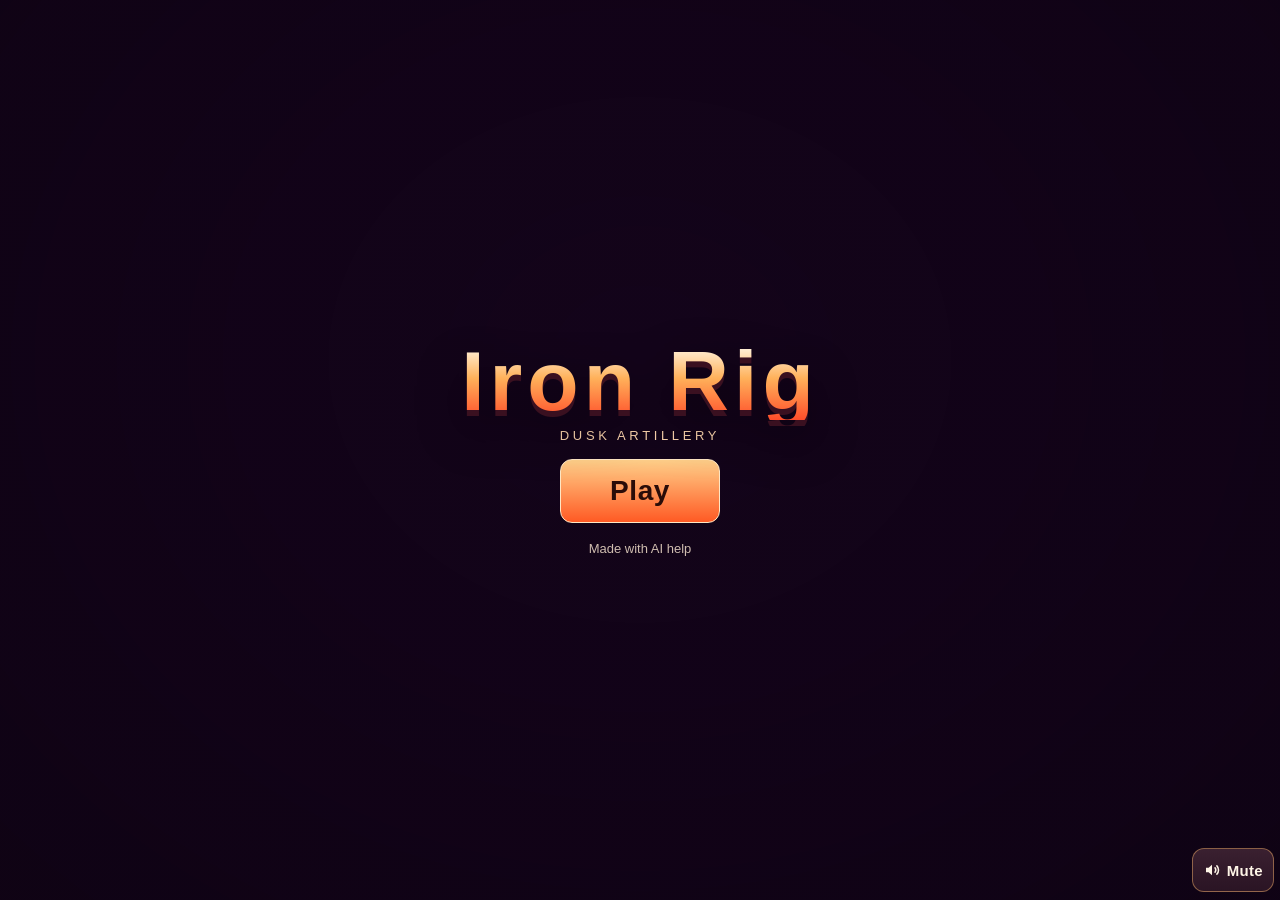
==== index.html @ d7eb4ef4 "Stage 1 test build: Iron Rig (working title), cache-bust v1 (made with AI: Grok Build)" ====
<!doctype html><html lang="en"><head><meta charset="utf-8"><meta name="viewport" content="width=device-width,initial-scale=1"><title>Iron Rig (test build)</title>
<meta http-equiv="refresh" content="0; url=stage1/index.html?v=1"><link rel="icon" href="data:,"></head>
<body style="font-family:system-ui,sans-serif;background:#1d1030;color:#f3e6d6;padding:24px"><p><a style="color:#ffb070" href="stage1/index.html?v=1">Open Iron Rig (Stage 1 test build)</a></p></body></html>
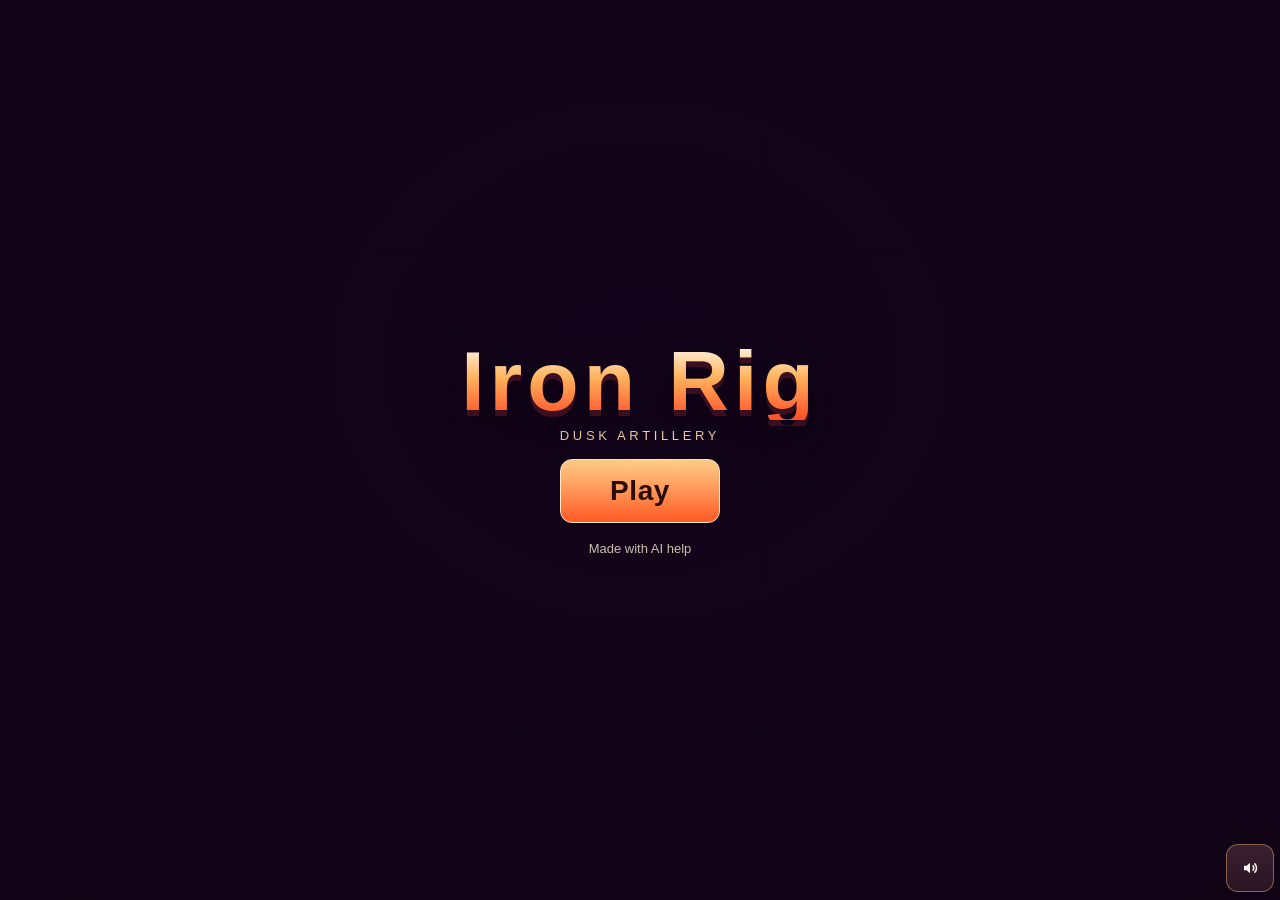
==== commit 02e718dc: "Stage 3 test build: deadly napalm, taunts, popcorn/magnet/bolt, sound + volume, touch nudges, hot-se" ====
--- a/index.html
+++ b/index.html
@@ -1,3 +1,3 @@
 <!doctype html><html lang="en"><head><meta charset="utf-8"><meta name="viewport" content="width=device-width,initial-scale=1"><title>Iron Rig (test build)</title>
-<meta http-equiv="refresh" content="0; url=stage1/index.html?v=1"><link rel="icon" href="data:,"></head>
-<body style="font-family:system-ui,sans-serif;background:#1d1030;color:#f3e6d6;padding:24px"><p><a style="color:#ffb070" href="stage1/index.html?v=1">Open Iron Rig (Stage 1 test build)</a></p></body></html>
+<meta http-equiv="refresh" content="0; url=stage3/index.html?v=1"><link rel="icon" href="data:,"></head>
+<body style="font-family:system-ui,sans-serif;background:#1d1030;color:#f3e6d6;padding:24px"><p><a style="color:#ffb070" href="stage3/index.html?v=1">Open Iron Rig (Stage 3 test build)</a></p></body></html>
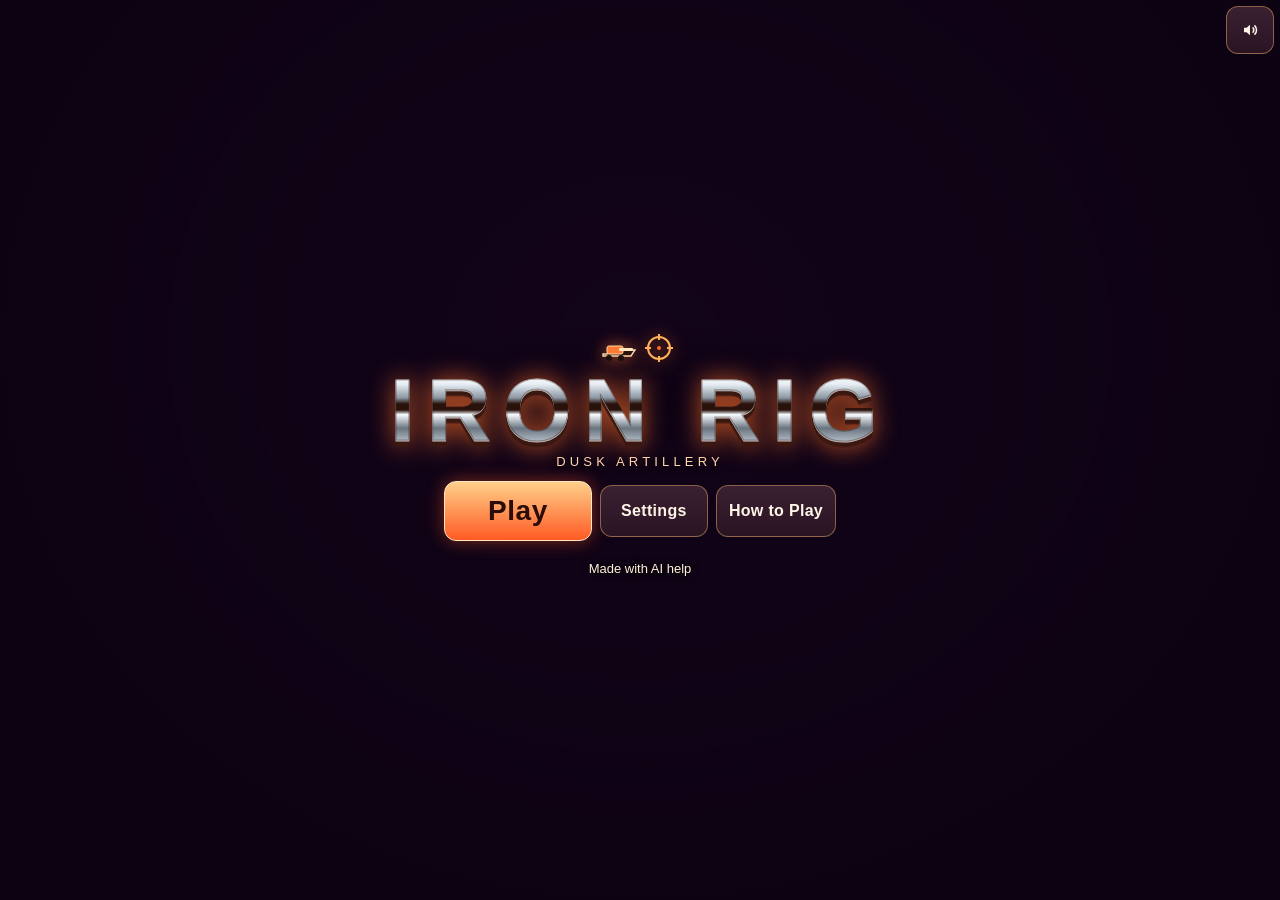
==== commit 18a8edc5: "Stage 4 test build: CPUs fire their whole arsenal safely, title screen, settings, how to play, riche" ====
--- a/index.html
+++ b/index.html
@@ -1,3 +1,3 @@
 <!doctype html><html lang="en"><head><meta charset="utf-8"><meta name="viewport" content="width=device-width,initial-scale=1"><title>Iron Rig (test build)</title>
-<meta http-equiv="refresh" content="0; url=stage3/index.html?v=1"><link rel="icon" href="data:,"></head>
-<body style="font-family:system-ui,sans-serif;background:#1d1030;color:#f3e6d6;padding:24px"><p><a style="color:#ffb070" href="stage3/index.html?v=1">Open Iron Rig (Stage 3 test build)</a></p></body></html>
+<meta http-equiv="refresh" content="0; url=stage4/index.html?v=1"><link rel="icon" href="data:,"></head>
+<body style="font-family:system-ui,sans-serif;background:#1d1030;color:#f3e6d6;padding:24px"><p><a style="color:#ffb070" href="stage4/index.html?v=1">Open Iron Rig (Stage 4 test build)</a></p></body></html>
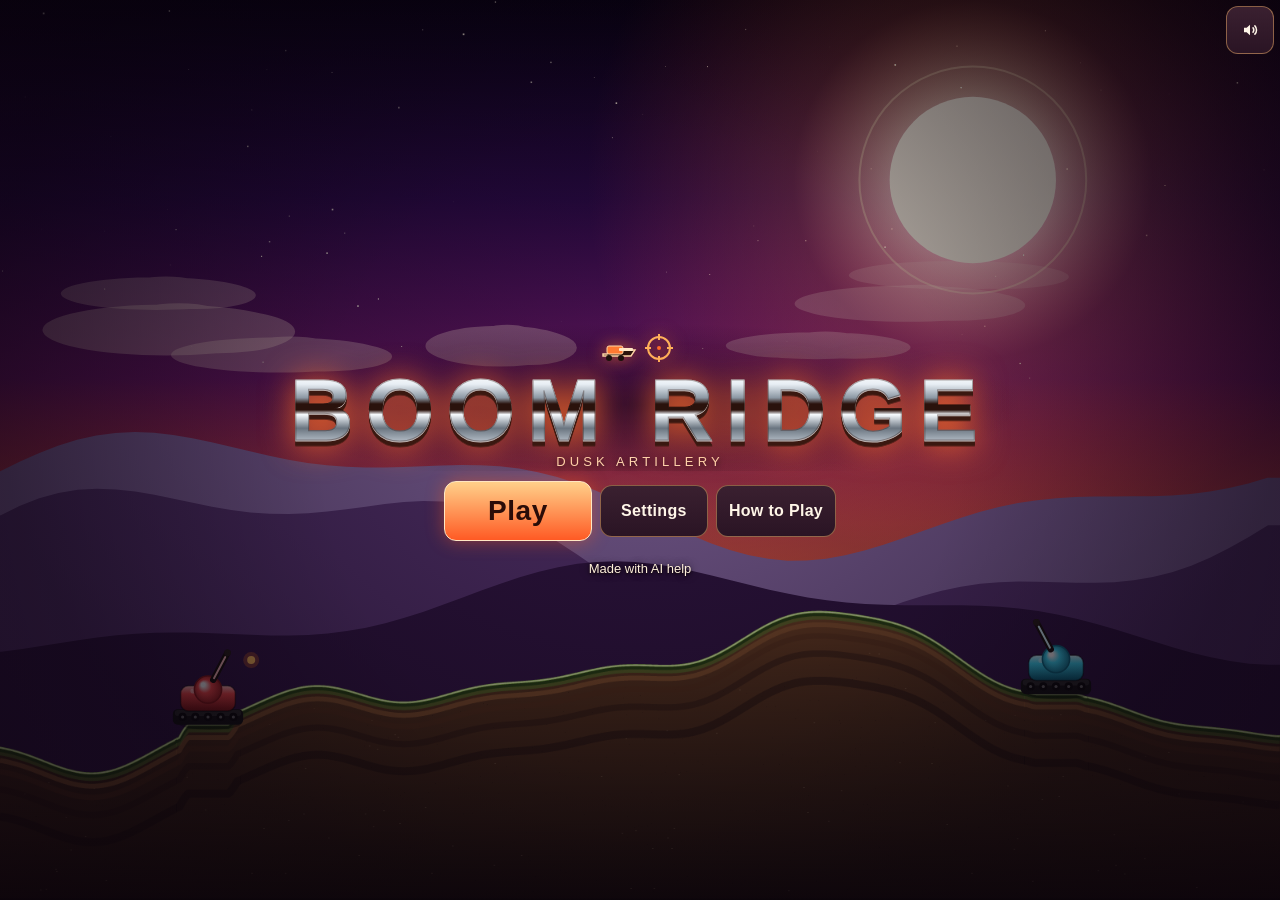
==== commit 811b65a6: "Rename Stage 4 to Boom Ridge (final name), cache-bust v2; stages 1-3 unchanged (made with AI: Grok B" ====
--- a/index.html
+++ b/index.html
@@ -1,3 +1,3 @@
-<!doctype html><html lang="en"><head><meta charset="utf-8"><meta name="viewport" content="width=device-width,initial-scale=1"><title>Iron Rig (test build)</title>
-<meta http-equiv="refresh" content="0; url=stage4/index.html?v=1"><link rel="icon" href="data:,"></head>
-<body style="font-family:system-ui,sans-serif;background:#1d1030;color:#f3e6d6;padding:24px"><p><a style="color:#ffb070" href="stage4/index.html?v=1">Open Iron Rig (Stage 4 test build)</a></p></body></html>
+<!doctype html><html lang="en"><head><meta charset="utf-8"><meta name="viewport" content="width=device-width,initial-scale=1"><title>Boom Ridge (test build)</title>
+<meta http-equiv="refresh" content="0; url=stage4/index.html?v=2"><link rel="icon" href="data:,"></head>
+<body style="font-family:system-ui,sans-serif;background:#1d1030;color:#f3e6d6;padding:24px"><p><a style="color:#ffb070" href="stage4/index.html?v=2">Open Boom Ridge (Stage 4 test build)</a></p></body></html>
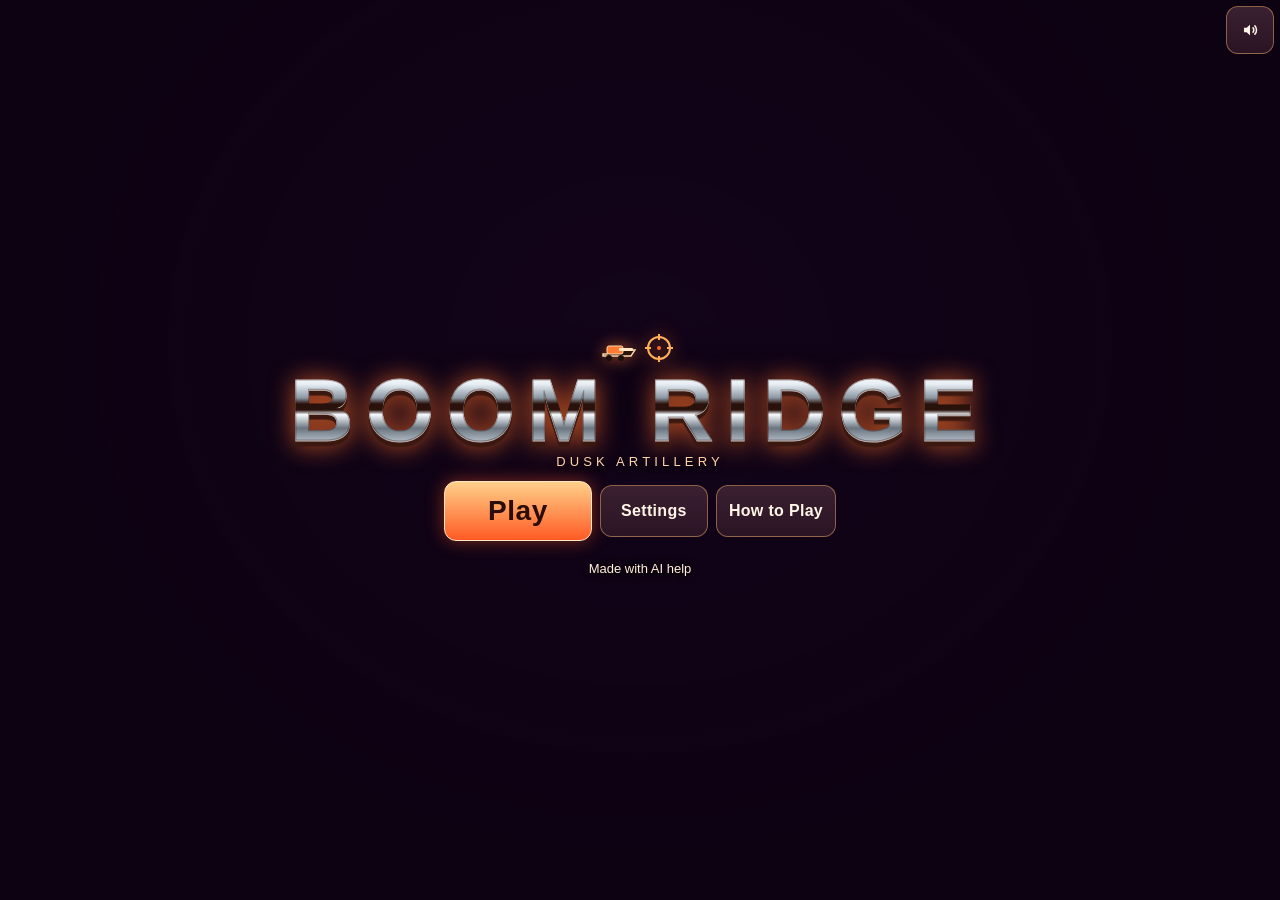
==== commit 71aa40dd: "Boom Ridge stage 4: retune computer aim (Easy/Normal miss more and correct sloppily, wind throws the" ====
--- a/index.html
+++ b/index.html
@@ -1,3 +1,3 @@
 <!doctype html><html lang="en"><head><meta charset="utf-8"><meta name="viewport" content="width=device-width,initial-scale=1"><title>Boom Ridge (test build)</title>
-<meta http-equiv="refresh" content="0; url=stage4/index.html?v=2"><link rel="icon" href="data:,"></head>
-<body style="font-family:system-ui,sans-serif;background:#1d1030;color:#f3e6d6;padding:24px"><p><a style="color:#ffb070" href="stage4/index.html?v=2">Open Boom Ridge (Stage 4 test build)</a></p></body></html>
+<meta http-equiv="refresh" content="0; url=stage4/index.html?v=3"><link rel="icon" href="data:,"></head>
+<body style="font-family:system-ui,sans-serif;background:#1d1030;color:#f3e6d6;padding:24px"><p><a style="color:#ffb070" href="stage4/index.html?v=3">Open Boom Ridge (Stage 4 test build)</a></p></body></html>
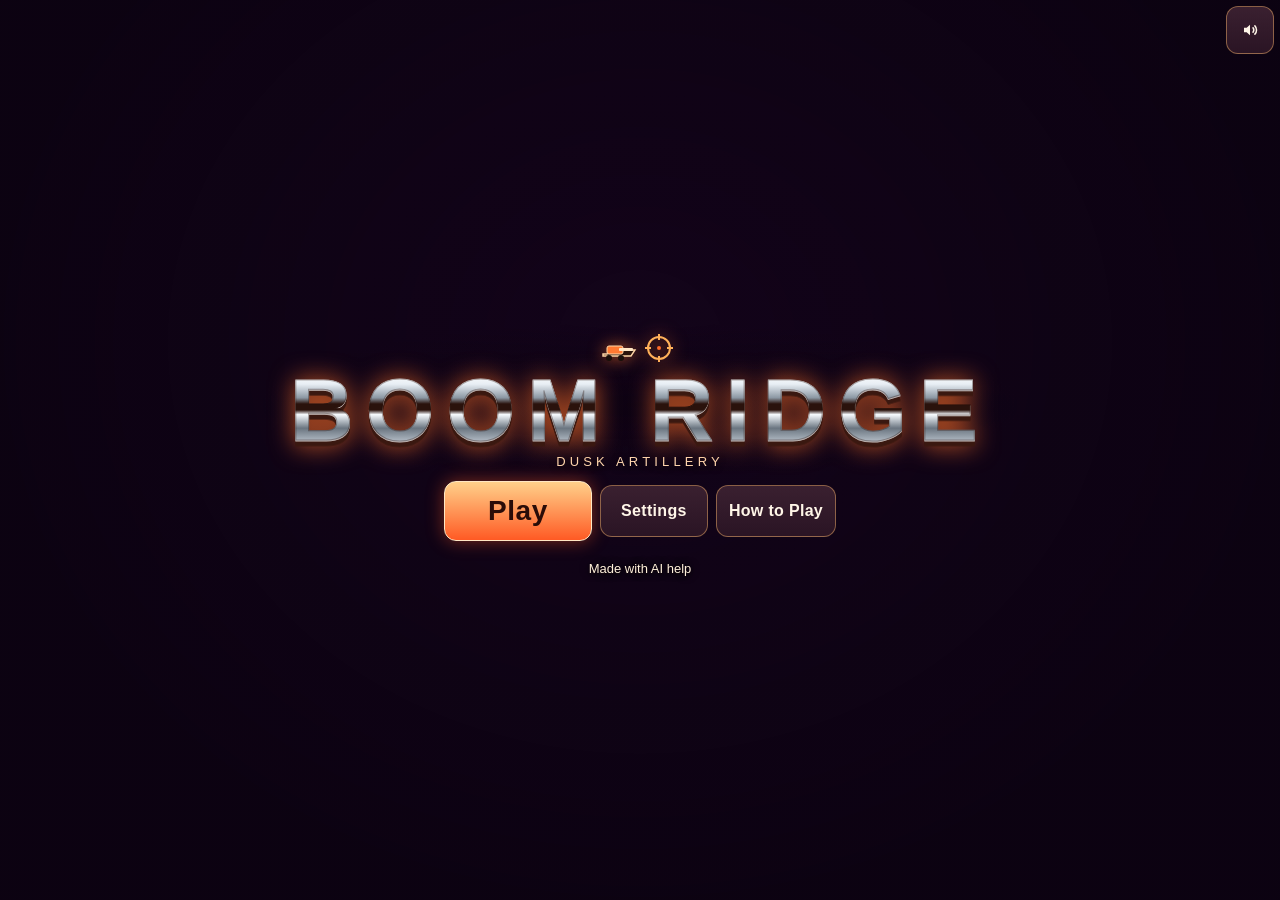
==== commit 38f887fd: "Boom Ridge stage 4: rename Funky Bomb to Chaos Bomb (display name only), cache-bust v4 (made with AI" ====
--- a/index.html
+++ b/index.html
@@ -1,3 +1,3 @@
 <!doctype html><html lang="en"><head><meta charset="utf-8"><meta name="viewport" content="width=device-width,initial-scale=1"><title>Boom Ridge (test build)</title>
-<meta http-equiv="refresh" content="0; url=stage4/index.html?v=3"><link rel="icon" href="data:,"></head>
-<body style="font-family:system-ui,sans-serif;background:#1d1030;color:#f3e6d6;padding:24px"><p><a style="color:#ffb070" href="stage4/index.html?v=3">Open Boom Ridge (Stage 4 test build)</a></p></body></html>
+<meta http-equiv="refresh" content="0; url=stage4/index.html?v=4"><link rel="icon" href="data:,"></head>
+<body style="font-family:system-ui,sans-serif;background:#1d1030;color:#f3e6d6;padding:24px"><p><a style="color:#ffb070" href="stage4/index.html?v=4">Open Boom Ridge (Stage 4 test build)</a></p></body></html>
